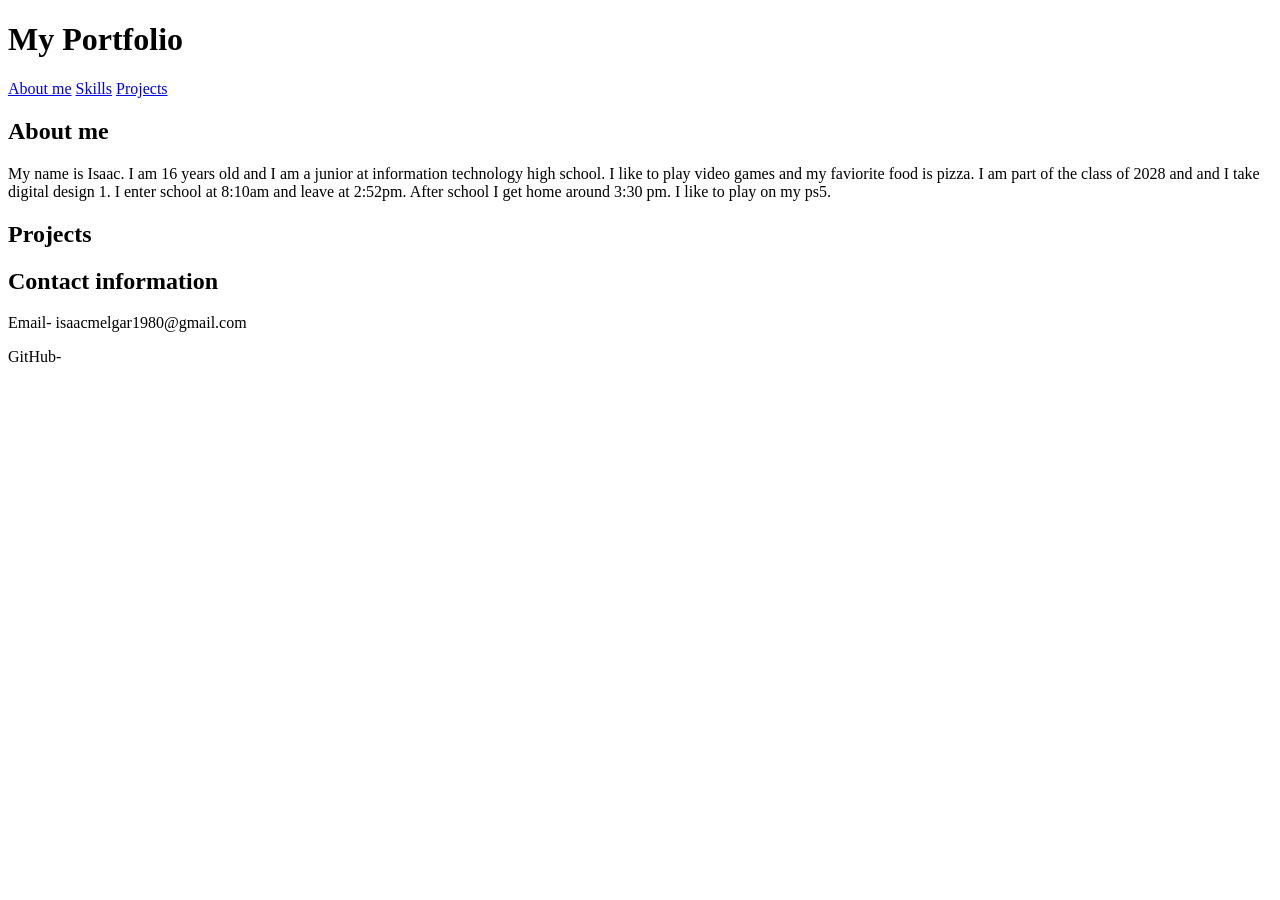
==== index.html @ bb81d15f "intial commit" ====
<!DOCTYPE html>
<html>
    <head>
        <meta charaet="UFT-8">
        <title>Isaac|Portfolio</title>
    </head>
    <body>
        <h1>My Portfolio</h1>
        <header>
             <nav>
            <a href="#about-me">About me</a>
            <a href="#skills">Skills</a> 
            <a href="#projects">Projects</a>
            </nav>
        </header>
        <section id="about-me">
            <h2>About me</h2>
            <p>
                My name is Isaac. I am 16 years old and I am 
                a junior at information technology high school. I like to play 
                video games and my faviorite food is pizza. I am part of the class of 2028 and 
                and I take digital design 1. I enter school at 8:10am and leave at 2:52pm. After school I get home around 3:30 pm. I like to play on my ps5.
            </p>
        </section>
        <section id="projects">
            <h2>Projects</h2>
        </section>
    </body>
   <footer>
    <h2>Contact information</h2>
    <p>Email- isaacmelgar1980@gmail.com</p>
    <p>GitHub-</p>
   </footer>
</html>
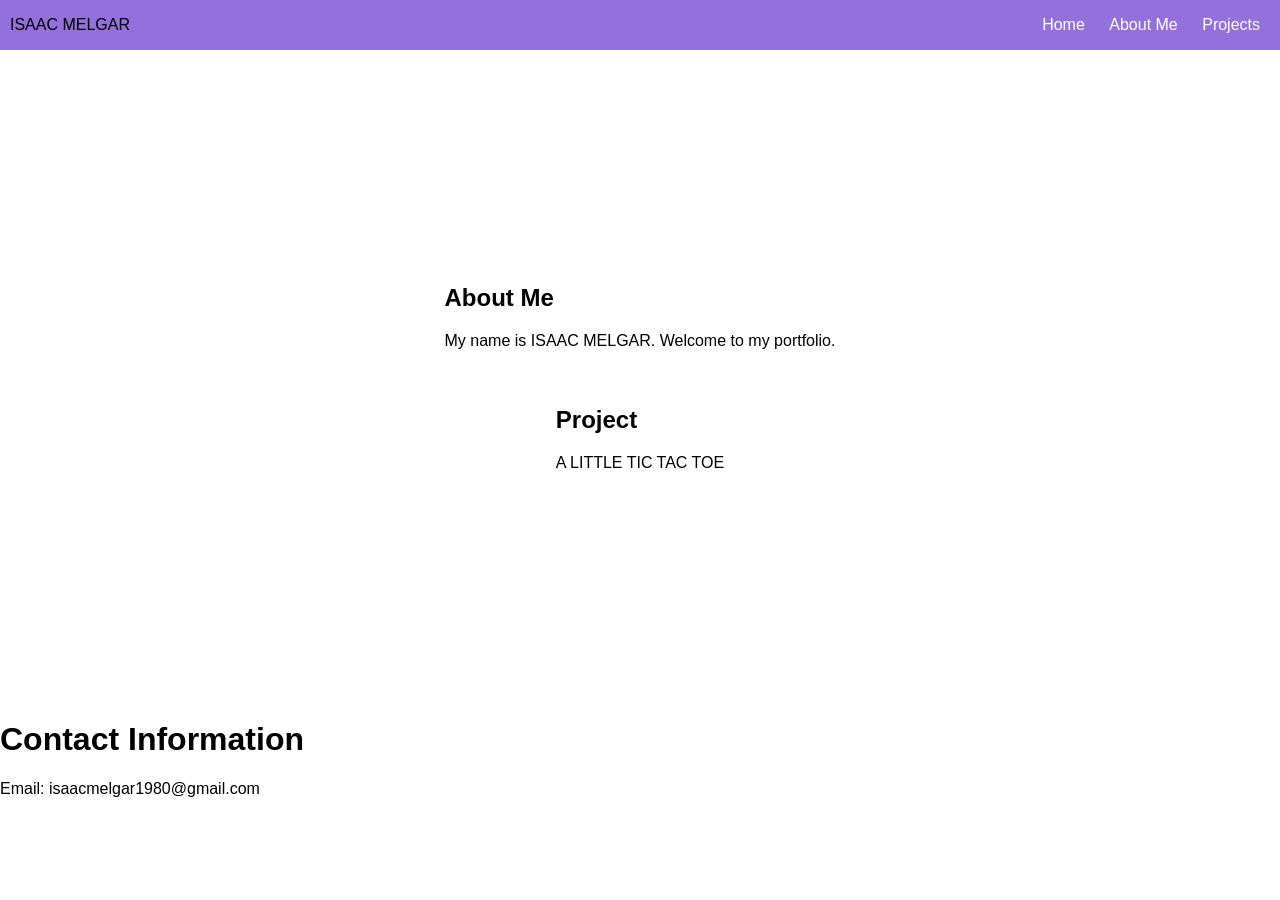
==== commit 4cab21f5: "initial commit" ====
--- a/index.html
+++ b/index.html
@@ -1,34 +1,41 @@
 <!DOCTYPE html>
-<html>
-    <head>
-        <meta charaet="UFT-8">
-        <title>Isaac|Portfolio</title>
-    </head>
-    <body>
-        <h1>My Portfolio</h1>
-        <header>
-             <nav>
-            <a href="#about-me">About me</a>
-            <a href="#skills">Skills</a> 
-            <a href="#projects">Projects</a>
-            </nav>
-        </header>
+<html lang="en">
+<head>
+    <meta charset="UTF-8">
+    <meta name="viewport" content="width=device-width, initial-scale=1.0">
+    <title>ISAAC MELGAR | Portfolio</title>
+    <link rel="stylesheet" href="styles.css">
+    <script src="script.js" defer></script>
+</head>
+<body>
+    <header>
+        <p>ISAAC MELGAR</p>
+        <nav>
+            <a href="index.html">Home</a>
+            <a href="#about-me">About Me</a>
+            <a href="#project">Projects</a>
+        </nav>
+    </header>
+
+
+    <main>
         <section id="about-me">
-            <h2>About me</h2>
-            <p>
-                My name is Isaac. I am 16 years old and I am 
-                a junior at information technology high school. I like to play 
-                video games and my faviorite food is pizza. I am part of the class of 2028 and 
-                and I take digital design 1. I enter school at 8:10am and leave at 2:52pm. After school I get home around 3:30 pm. I like to play on my ps5.
-            </p>
+            <h1>About Me</h1>
+            <p>My name is ISAAC MELGAR. Welcome to my portfolio.</p>
         </section>
-        <section id="projects">
-            <h2>Projects</h2>
+
+
+        <section id="project">
+            <h1>Project</h1>
+            <p>A LITTLE TIC TAC TOE</p>
+            <a href="tic-tac-toe.html">Tic Tac Toe</a>
         </section>
-    </body>
-   <footer>
-    <h2>Contact information</h2>
-    <p>Email- isaacmelgar1980@gmail.com</p>
-    <p>GitHub-</p>
-   </footer>
+    </main>
+
+
+    <footer>
+        <h1>Contact Information</h1>
+        <p>Email: isaacmelgar1980@gmail.com</p>
+    </footer>
+</body>
 </html>
--- a/styles.css
+++ b/styles.css
@@ -0,0 +1,78 @@
+html {
+    min-height: 100%;
+}
+
+
+body {
+    min-height: 100vh;
+    background-color: rgb(255, 255, 255);
+    margin: 0;
+    font-family: Arial, sans-serif;
+}
+
+
+a {
+    padding: 10px;
+    color: white;
+    text-decoration: none;
+}
+
+
+header {
+    display: flex;
+    justify-content: space-between;
+    align-items: center;
+    background-color:  mediumpurple;
+    padding: 0 10px;
+}
+
+
+main {
+    min-height: 70vh;
+    margin: 20px;
+    display: flex;
+    flex-direction: column;
+    gap: 20px;
+    justify-content: center;
+    align-items: center;
+}
+
+
+.container {
+    display: grid;
+    grid-template-columns: repeat(3, 1fr);
+    width: 312px;
+    max-width: 100%;
+}
+
+
+.square {
+    width: 100%;
+    aspect-ratio: 1 / 1;
+    box-sizing: border-box;
+    border: 3px solid black;
+    background-color: teal;
+    color: white;
+    font-size: 40px;
+    cursor: pointer;
+}
+
+
+.square:disabled {
+    cursor: default;
+}
+
+
+#player-data,
+#game-data {
+    display: flex;
+    justify-content: center;
+    align-items: center;
+    flex-wrap: wrap;
+    gap: 15px;
+}
+
+
+#message {
+    text-align: center;
+}
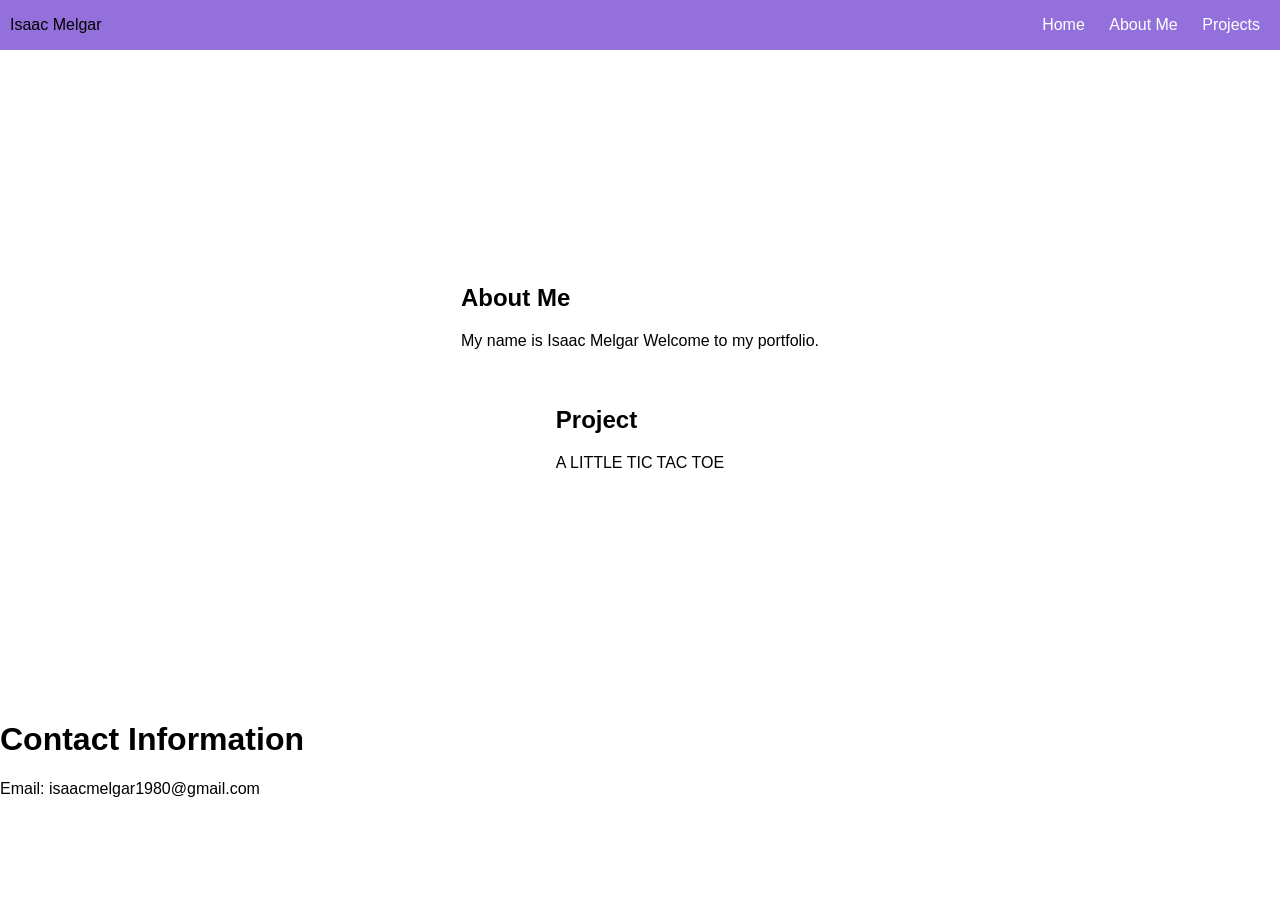
==== commit 4d73eb13: "git" ====
--- a/index.html
+++ b/index.html
@@ -3,13 +3,13 @@
 <head>
     <meta charset="UTF-8">
     <meta name="viewport" content="width=device-width, initial-scale=1.0">
-    <title>ISAAC MELGAR | Portfolio</title>
+    <title>Isaac melgar | Portfolio</title>
     <link rel="stylesheet" href="styles.css">
     <script src="script.js" defer></script>
 </head>
 <body>
     <header>
-        <p>ISAAC MELGAR</p>
+        <p>Isaac Melgar </p>
         <nav>
             <a href="index.html">Home</a>
             <a href="#about-me">About Me</a>
@@ -21,7 +21,7 @@
     <main>
         <section id="about-me">
             <h1>About Me</h1>
-            <p>My name is ISAAC MELGAR. Welcome to my portfolio.</p>
+            <p>My name is Isaac Melgar Welcome to my portfolio.</p>
         </section>
 
 
